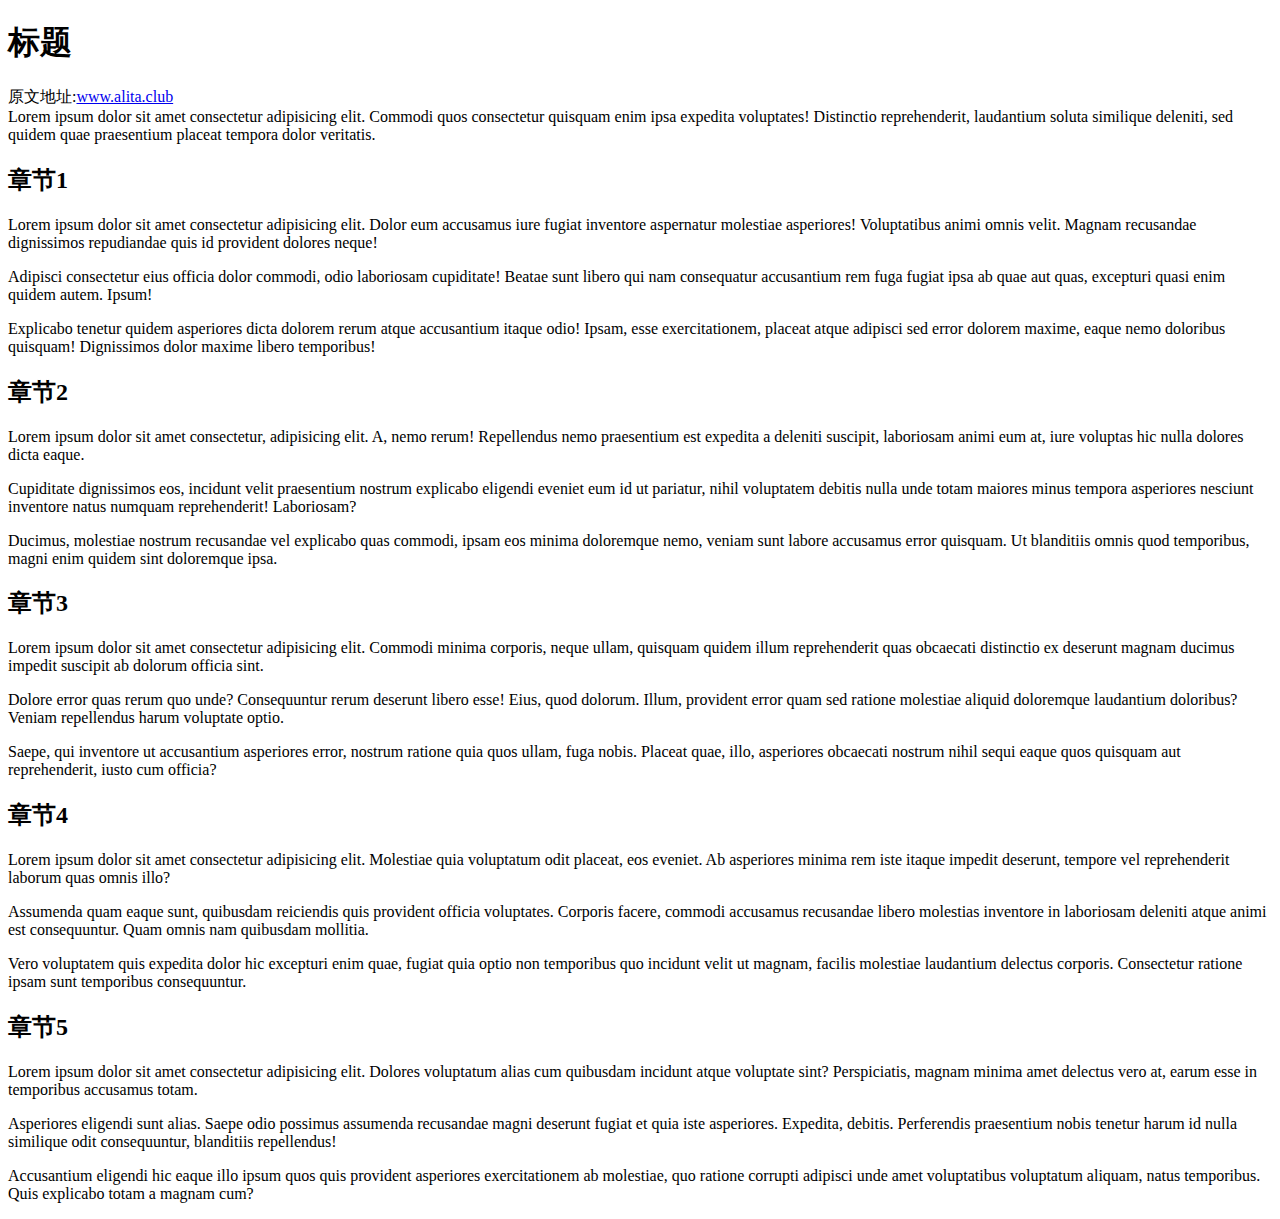
==== index.html @ 49f47fe9 "1.01" ====
<!DOCTYPE html>
<html lang="en">
<head>
    <meta charset="UTF-8">
    <meta http-equiv="X-UA-Compatible" content="IE=edge">
    <meta name="viewport" content="width=device-width, initial-scale=1.0">
    <title>Document</title>
    <link rel="stylesheet" href="CSS/meyer.css">
    <link rel="stylesheet" href="CSS/lx.css">
</head>
<body>
    <article class="container">
        <header >
            <h1> 标题 </h1>
            <div class="orginal-link">
                原文地址:<a href="http://www.alita.club" target="_blank">www.alita.club</a>
            </div>
        </header>
        
       
        <section>
            Lorem ipsum dolor sit amet consectetur adipisicing elit. Commodi quos consectetur quisquam enim ipsa expedita voluptates! Distinctio reprehenderit, laudantium soluta similique deleniti, sed quidem quae praesentium placeat tempora dolor veritatis.
        </section>
        <section>
            <h2>章节1</h2>
            <p>Lorem ipsum dolor sit amet consectetur adipisicing elit. Dolor eum accusamus iure fugiat inventore aspernatur molestiae asperiores! Voluptatibus animi omnis velit. Magnam recusandae dignissimos repudiandae quis id provident dolores neque!</p>
            <p>Adipisci consectetur eius officia dolor commodi, odio laboriosam cupiditate! Beatae sunt libero qui nam consequatur accusantium rem fuga fugiat ipsa ab quae aut quas, excepturi quasi enim quidem autem. Ipsum!</p>
            <p>Explicabo tenetur quidem asperiores dicta dolorem rerum atque accusantium itaque odio! Ipsam, esse exercitationem, placeat atque adipisci sed error dolorem maxime, eaque nemo doloribus quisquam! Dignissimos dolor maxime libero temporibus!</p>
        </section>
        <section>
            <h2>章节2</h2>
            <p>Lorem ipsum dolor sit amet consectetur, adipisicing elit. A, nemo rerum! Repellendus nemo praesentium est expedita a deleniti suscipit, laboriosam animi eum at, iure voluptas hic nulla dolores dicta eaque.</p>
            <p>Cupiditate dignissimos eos, incidunt velit praesentium nostrum explicabo eligendi eveniet eum id ut pariatur, nihil voluptatem debitis nulla unde totam maiores minus tempora asperiores nesciunt inventore natus numquam reprehenderit! Laboriosam?</p>
            <p>Ducimus, molestiae nostrum recusandae vel explicabo quas commodi, ipsam eos minima doloremque nemo, veniam sunt labore accusamus error quisquam. Ut blanditiis omnis quod temporibus, magni enim quidem sint doloremque ipsa.</p>
        </section>
        <section>
            <h2>章节3</h2>
            <p>Lorem ipsum dolor sit amet consectetur adipisicing elit. Commodi minima corporis, neque ullam, quisquam quidem illum reprehenderit quas obcaecati distinctio ex deserunt magnam ducimus impedit suscipit ab dolorum officia sint.</p>
            <p>Dolore error quas rerum quo unde? Consequuntur rerum deserunt libero esse! Eius, quod dolorum. Illum, provident error quam sed ratione molestiae aliquid doloremque laudantium doloribus? Veniam repellendus harum voluptate optio.</p>
            <p>Saepe, qui inventore ut accusantium asperiores error, nostrum ratione quia quos ullam, fuga nobis. Placeat quae, illo, asperiores obcaecati nostrum nihil sequi eaque quos quisquam aut reprehenderit, iusto cum officia?</p>
        </section>
        <section>
            <h2>章节4</h2>
            <p>Lorem ipsum dolor sit amet consectetur adipisicing elit. Molestiae quia voluptatum odit placeat, eos eveniet. Ab asperiores minima rem iste itaque impedit deserunt, tempore vel reprehenderit laborum quas omnis illo?</p>
            <p>Assumenda quam eaque sunt, quibusdam reiciendis quis provident officia voluptates. Corporis facere, commodi accusamus recusandae libero molestias inventore in laboriosam deleniti atque animi est consequuntur. Quam omnis nam quibusdam mollitia.</p>
            <p>Vero voluptatem quis expedita dolor hic excepturi enim quae, fugiat quia optio non temporibus quo incidunt velit ut magnam, facilis molestiae laudantium delectus corporis. Consectetur ratione ipsam sunt temporibus consequuntur.</p>
        </section>
        <section>
            <h2>章节5</h2>
            <p>Lorem ipsum dolor sit amet consectetur adipisicing elit. Dolores voluptatum alias cum quibusdam incidunt atque voluptate sint? Perspiciatis, magnam minima amet delectus vero at, earum esse in temporibus accusamus totam.</p>
            <p>Asperiores eligendi sunt alias. Saepe odio possimus assumenda recusandae magni deserunt fugiat et quia iste asperiores. Expedita, debitis. Perferendis praesentium nobis tenetur harum id nulla similique odit consequuntur, blanditiis repellendus!</p>
            <p>Accusantium eligendi hic eaque illo ipsum quos quis provident asperiores exercitationem ab molestiae, quo ratione corrupti adipisci unde amet voluptatibus voluptatum aliquam, natus temporibus. Quis explicabo totam a magnam cum?</p>
        </section>
    </article>
</body>
</html>
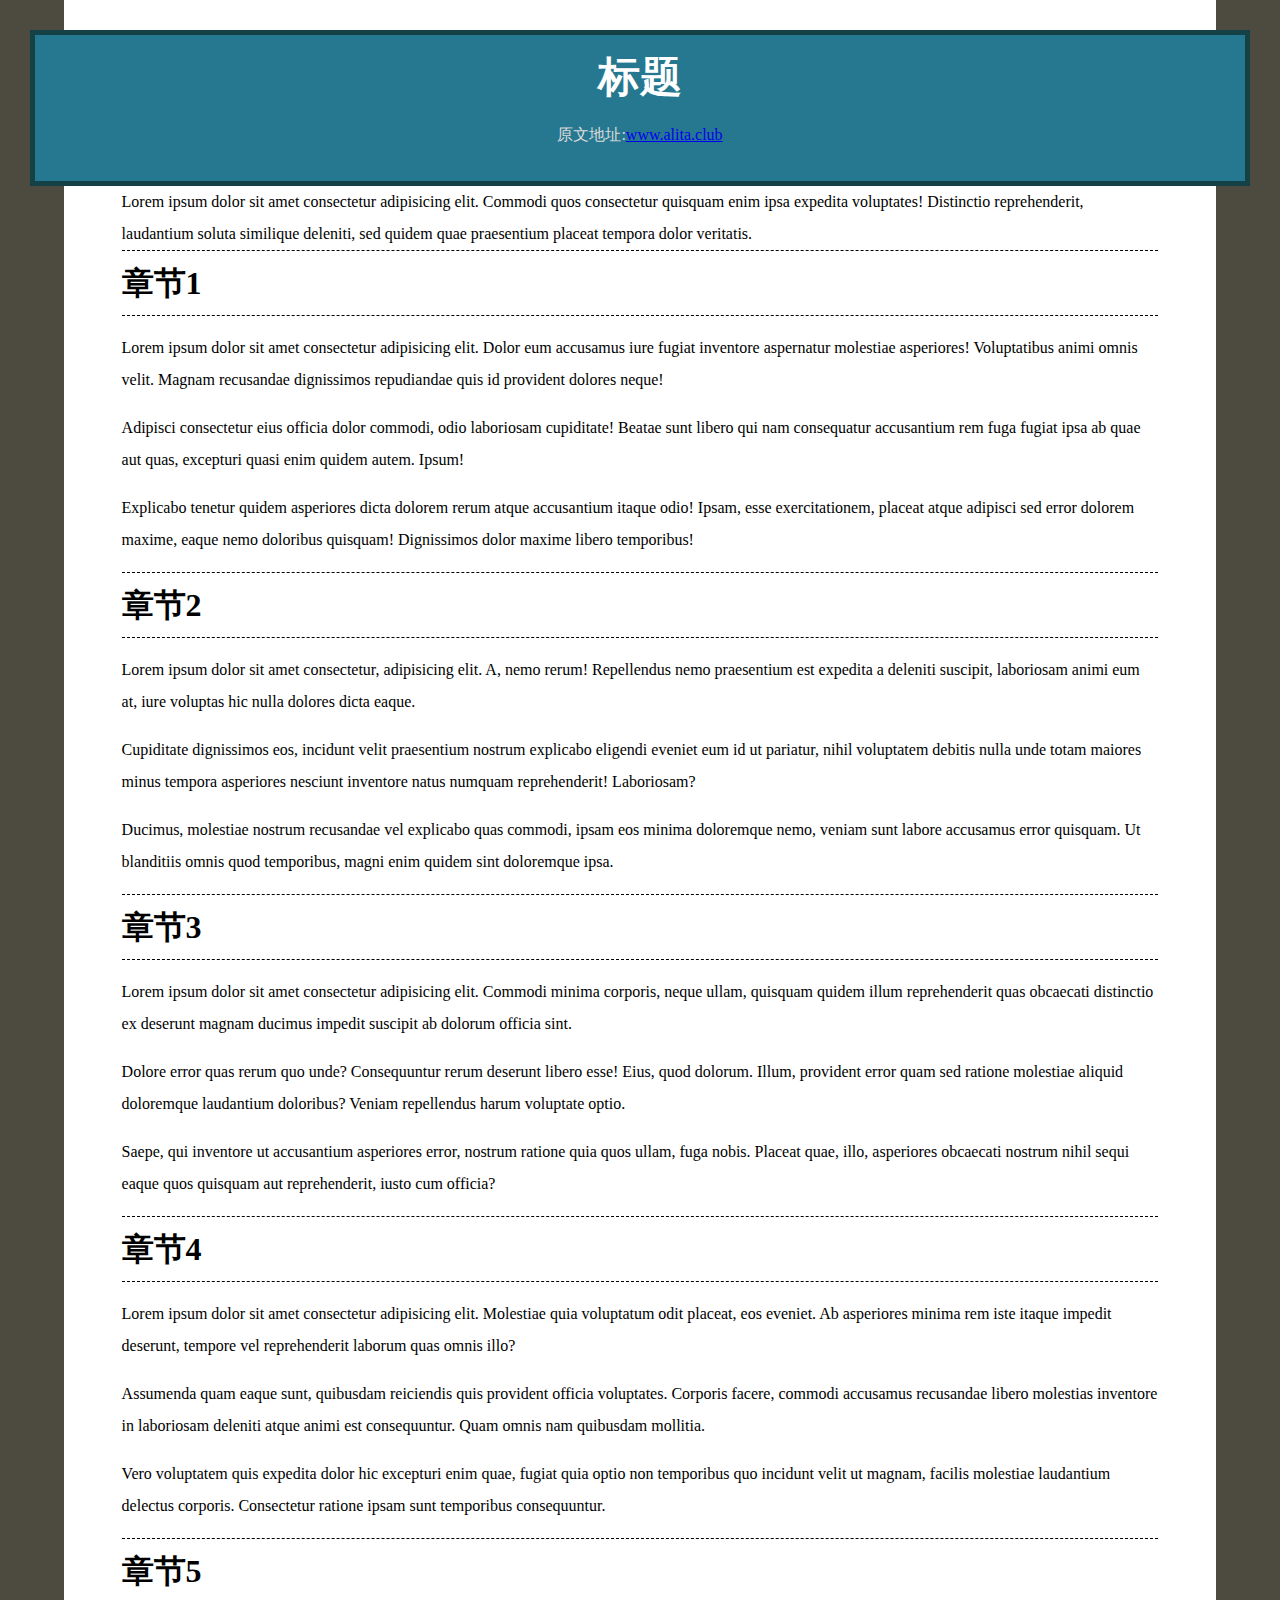
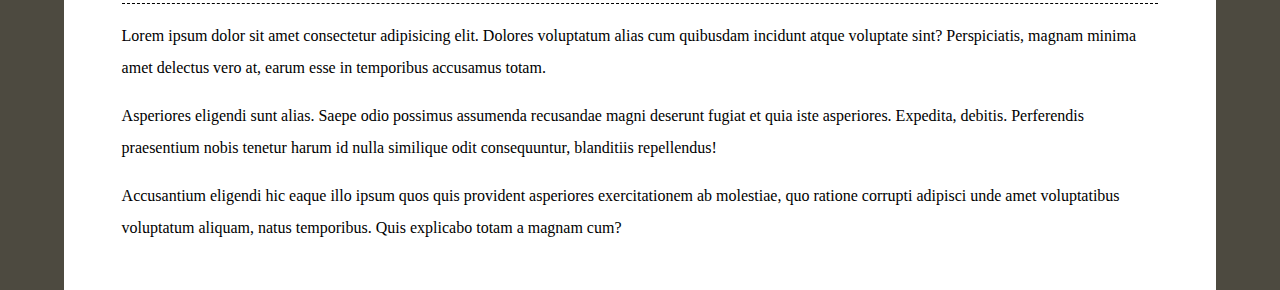
==== commit d7528ef0: "1.02" ====
--- a/index.html
+++ b/index.html
@@ -5,8 +5,8 @@
     <meta http-equiv="X-UA-Compatible" content="IE=edge">
     <meta name="viewport" content="width=device-width, initial-scale=1.0">
     <title>Document</title>
-    <link rel="stylesheet" href="CSS/meyer.css">
-    <link rel="stylesheet" href="CSS/lx.css">
+    <link rel="stylesheet" href="exp1/CSS/meyer.css">
+    <link rel="stylesheet" href="exp1/CSS/lx.css">
 </head>
 <body>
     <article class="container">
--- a/exp1/CSS/meyer.css
+++ b/exp1/CSS/meyer.css
@@ -0,0 +1,48 @@
+/* http://meyerweb.com/eric/tools/css/reset/ 
+   v2.0 | 20110126
+   License: none (public domain)
+*/
+
+html, body, div, span, applet, object, iframe,
+h1, h2, h3, h4, h5, h6, p, blockquote, pre,
+a, abbr, acronym, address, big, cite, code,
+del, dfn, em, img, ins, kbd, q, s, samp,
+small, strike, strong, sub, sup, tt, var,
+b, u, i, center,
+dl, dt, dd, ol, ul, li,
+fieldset, form, label, legend,
+table, caption, tbody, tfoot, thead, tr, th, td,
+article, aside, canvas, details, embed, 
+figure, figcaption, footer, header, hgroup, 
+menu, nav, output, ruby, section, summary,
+time, mark, audio, video {
+	margin: 0;
+	padding: 0;
+	border: 0;
+	font-size: 100%;
+	font: inherit;
+	vertical-align: baseline;
+}
+/* HTML5 display-role reset for older browsers */
+article, aside, details, figcaption, figure, 
+footer, header, hgroup, menu, nav, section {
+	display: block;
+}
+body {
+	line-height: 1;
+}
+ol, ul {
+	list-style: none;
+}
+blockquote, q {
+	quotes: none;
+}
+blockquote:before, blockquote:after,
+q:before, q:after {
+	content: '';
+	content: none;
+}
+table {
+	border-collapse: collapse;
+	border-spacing: 0;
+}--- a/exp1/CSS/lx.css
+++ b/exp1/CSS/lx.css
@@ -0,0 +1,58 @@
+body{
+    background-color: #4d4a40;
+    padding:20px,0;
+    line-height: 2;
+    min-width: 1000px;
+}
+
+.container{
+    width: 90%;
+    background-color: #fff;
+    padding:30px 0;
+    margin: 0 auto;
+}
+
+.container header{
+    background-color: #267890;
+    color:#fff;
+    text-align: center;
+    border: 5px solid #144145;
+    margin: 0 -34px;
+    /* max-width */
+}
+
+.container header h1{
+    font-size: 42px;
+    font-weight: bold;
+}
+
+.container header .orginal-link{
+    color: #dbdbdb;
+    margin-bottom: 30px;
+    
+}
+
+.container header .orginal-link a{
+    text-decoration: underline;
+}
+
+.container header .orginal-link a:hover{
+    color: white;
+}
+
+.container section
+{
+    width: 90%;
+    margin: 0 auto;
+}
+
+.container section p{
+    margin: 1em 0;
+}
+
+.container section h2{
+    font-size: 32px;
+    font-weight: bolder;
+    border-top: 1px dashed ;
+    border-bottom: 1px dashed;
+}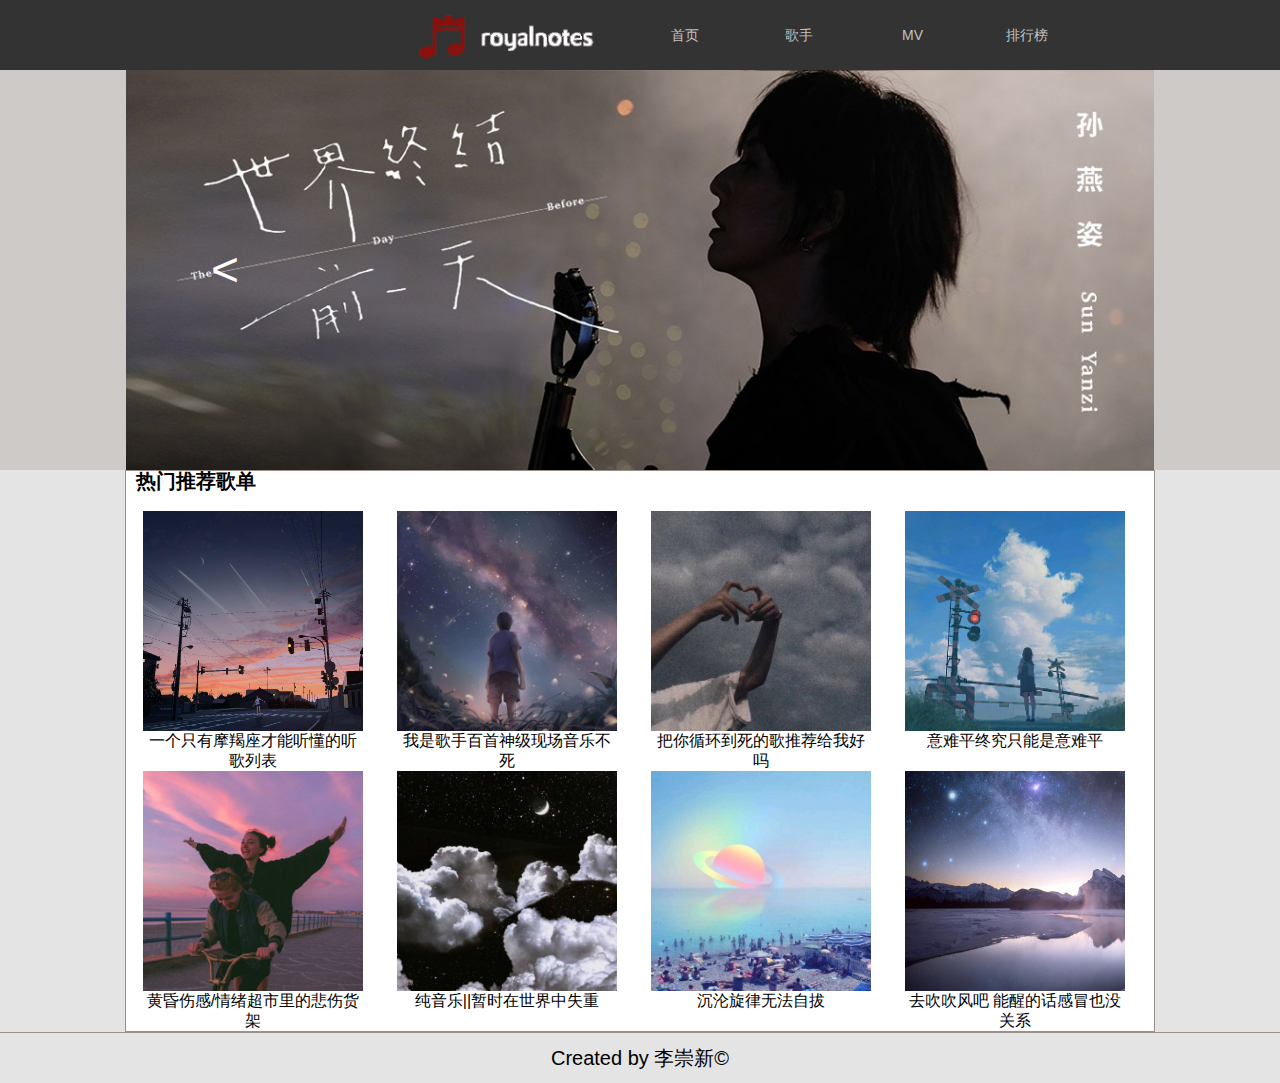
==== commit 405019b5: "1.1" ====
--- a/index.html
+++ b/index.html
@@ -4,53 +4,141 @@
     <meta charset="UTF-8">
     <meta http-equiv="X-UA-Compatible" content="IE=edge">
     <meta name="viewport" content="width=device-width, initial-scale=1.0">
-    <title>Document</title>
-    <link rel="stylesheet" href="exp1/CSS/meyer.css">
-    <link rel="stylesheet" href="exp1/CSS/lx.css">
+    <title>Lee's Music</title>
+    <link rel="stylesheet" href="CSS/reset.css">
+    <link rel="stylesheet" href="CSS/style.css">
+    <script src="js/fun.js"></script>
 </head>
+
+
 <body>
-    <article class="container">
-        <header >
-            <h1> 标题 </h1>
-            <div class="orginal-link">
-                原文地址:<a href="http://www.alita.club" target="_blank">www.alita.club</a>
+    <div class="main clear_fix">
+        <header class="top clear_fix">
+            <h1 class="logo fl">
+                <img src="images/new-logo.png" alt="">
+            </h1>
+            <ul class="my_nav ">
+                <li >
+                    <span>
+                        <a href="">首页</a>
+                    </span>
+                </li>
+                <li>
+                    <span>
+                        <a href="pages/songer.html">歌手</a>
+                    </span>
+                </li>
+                <li>
+                    <span>
+                        <a href="pages/mv.html">MV</a>
+                    </span>
+                </li>
+                <li>
+                    <span>
+                        <a href="pages/rank.html">排行榜</a>
+                    </span>
+                </li>
+            </ul>
+
+        </header>
+
+        <div class="n_bg">
+            <div class="bg">
+                <a href="pages/songid=10001.html">
+                    <img src="images/bg.jpg" alt="">
+                </a>
+                <a href="javascript:void(0);" class="left" onclick="nopic()">&lt;</a>
+                <a href="javascript:void(0);" class="right" onclick="nopic()" >&gt;</a>
             </div>
-        </header>
-        
-       
-        <section>
-            Lorem ipsum dolor sit amet consectetur adipisicing elit. Commodi quos consectetur quisquam enim ipsa expedita voluptates! Distinctio reprehenderit, laudantium soluta similique deleniti, sed quidem quae praesentium placeat tempora dolor veritatis.
-        </section>
-        <section>
-            <h2>章节1</h2>
-            <p>Lorem ipsum dolor sit amet consectetur adipisicing elit. Dolor eum accusamus iure fugiat inventore aspernatur molestiae asperiores! Voluptatibus animi omnis velit. Magnam recusandae dignissimos repudiandae quis id provident dolores neque!</p>
-            <p>Adipisci consectetur eius officia dolor commodi, odio laboriosam cupiditate! Beatae sunt libero qui nam consequatur accusantium rem fuga fugiat ipsa ab quae aut quas, excepturi quasi enim quidem autem. Ipsum!</p>
-            <p>Explicabo tenetur quidem asperiores dicta dolorem rerum atque accusantium itaque odio! Ipsam, esse exercitationem, placeat atque adipisci sed error dolorem maxime, eaque nemo doloribus quisquam! Dignissimos dolor maxime libero temporibus!</p>
-        </section>
-        <section>
-            <h2>章节2</h2>
-            <p>Lorem ipsum dolor sit amet consectetur, adipisicing elit. A, nemo rerum! Repellendus nemo praesentium est expedita a deleniti suscipit, laboriosam animi eum at, iure voluptas hic nulla dolores dicta eaque.</p>
-            <p>Cupiditate dignissimos eos, incidunt velit praesentium nostrum explicabo eligendi eveniet eum id ut pariatur, nihil voluptatem debitis nulla unde totam maiores minus tempora asperiores nesciunt inventore natus numquam reprehenderit! Laboriosam?</p>
-            <p>Ducimus, molestiae nostrum recusandae vel explicabo quas commodi, ipsam eos minima doloremque nemo, veniam sunt labore accusamus error quisquam. Ut blanditiis omnis quod temporibus, magni enim quidem sint doloremque ipsa.</p>
-        </section>
-        <section>
-            <h2>章节3</h2>
-            <p>Lorem ipsum dolor sit amet consectetur adipisicing elit. Commodi minima corporis, neque ullam, quisquam quidem illum reprehenderit quas obcaecati distinctio ex deserunt magnam ducimus impedit suscipit ab dolorum officia sint.</p>
-            <p>Dolore error quas rerum quo unde? Consequuntur rerum deserunt libero esse! Eius, quod dolorum. Illum, provident error quam sed ratione molestiae aliquid doloremque laudantium doloribus? Veniam repellendus harum voluptate optio.</p>
-            <p>Saepe, qui inventore ut accusantium asperiores error, nostrum ratione quia quos ullam, fuga nobis. Placeat quae, illo, asperiores obcaecati nostrum nihil sequi eaque quos quisquam aut reprehenderit, iusto cum officia?</p>
-        </section>
-        <section>
-            <h2>章节4</h2>
-            <p>Lorem ipsum dolor sit amet consectetur adipisicing elit. Molestiae quia voluptatum odit placeat, eos eveniet. Ab asperiores minima rem iste itaque impedit deserunt, tempore vel reprehenderit laborum quas omnis illo?</p>
-            <p>Assumenda quam eaque sunt, quibusdam reiciendis quis provident officia voluptates. Corporis facere, commodi accusamus recusandae libero molestias inventore in laboriosam deleniti atque animi est consequuntur. Quam omnis nam quibusdam mollitia.</p>
-            <p>Vero voluptatem quis expedita dolor hic excepturi enim quae, fugiat quia optio non temporibus quo incidunt velit ut magnam, facilis molestiae laudantium delectus corporis. Consectetur ratione ipsam sunt temporibus consequuntur.</p>
-        </section>
-        <section>
-            <h2>章节5</h2>
-            <p>Lorem ipsum dolor sit amet consectetur adipisicing elit. Dolores voluptatum alias cum quibusdam incidunt atque voluptate sint? Perspiciatis, magnam minima amet delectus vero at, earum esse in temporibus accusamus totam.</p>
-            <p>Asperiores eligendi sunt alias. Saepe odio possimus assumenda recusandae magni deserunt fugiat et quia iste asperiores. Expedita, debitis. Perferendis praesentium nobis tenetur harum id nulla similique odit consequuntur, blanditiis repellendus!</p>
-            <p>Accusantium eligendi hic eaque illo ipsum quos quis provident asperiores exercitationem ab molestiae, quo ratione corrupti adipisci unde amet voluptatibus voluptatum aliquam, natus temporibus. Quis explicabo totam a magnam cum?</p>
-        </section>
-    </article>
+
+            <div class="g_songs">
+                <div class="popmusic">
+                    <p>
+                        热门推荐歌单
+                    </p>
+                </div>
+                <ul class="clear_fix">
+                    <li class="">
+                        <span>
+                            <a href="https://music.163.com/#/playlist?id=6985305136">
+                                <img src="images/g1.jpg" alt="">
+                            </a> 
+                        </span>
+                        <p>一个只有摩羯座才能听懂的听歌列表</p>
+                    </li>
+                    <li>
+                        <span>
+                            <a href="https://music.163.com/#/playlist?id=2276643235">
+                                <img src="images/g2.jpg" alt="">
+                            </a>   
+                        </span> 
+                        <p>我是歌手百首神级现场音乐不死</p>
+                    </li>
+                    <li>
+                        <span>
+                            <a href="https://music.163.com/#/playlist?id=7010384657">
+                                <img src="images/g3.jpg" alt="">
+                            </a> 
+                        </span>
+                        <p>把你循环到死的歌推荐给我好吗</p>
+                    </li>
+                    <li>
+                        <span>
+                            <a href="https://music.163.com/#/playlist?id=7057091770">
+                                <img src="images/g4.jpg" alt="">
+                            </a> 
+                        </span>
+
+                        <p>意难平终究只能是意难平</p>
+                    </li>
+                    <li>
+                        <span>
+                            <a href="https://music.163.com/#/playlist?id=6906016795">
+                                <img src="images/g5.jpg" alt="">
+                            </a> 
+                        </span>
+
+                        <p>
+                            黄昏伤感/情绪超市里的悲伤货架
+                        </p>
+                    </li>
+                    <li>
+                        <span>
+                            <a href="https://music.163.com/#/playlist?id=6996365666">
+                                <img src="images/g6.jpg" alt="">
+                            </a> 
+                        </span>
+
+                        <p>
+                            纯音乐||暂时在世界中失重
+                        </p>
+                    </li>
+                    <li>
+                        <span>
+                            <a href="https://music.163.com/#/playlist?id=6852502201">
+                                <img src="images/g7.jpg" alt="">
+                            </a> 
+                        </span>
+
+                        <p>沉沦旋律无法自拔</p>
+                    </li>
+                    <li>
+                        <span>
+                            <a href="https://music.163.com/#/playlist?id=7057466173">
+                                <img src="images/g8.jpg" alt="">
+                            </a> 
+                        </span>
+
+                        <p>去吹吹风吧 能醒的话感冒也没关系</p>
+                    </li>
+                </ul>
+            </div>
+            <div class="foot">
+                <p>
+                    Created by 李崇新©
+                </p>
+            </div>
+        </div>
+    </div>
 </body>
 </html>--- a/CSS/style.css
+++ b/CSS/style.css
@@ -0,0 +1,135 @@
+a{
+    color: inherit;
+}
+
+body{
+    background-color: rgb(228, 228, 228);
+}
+
+.main{
+    font-size: 12px;
+    font-family: Arial, Helvetica, sans-serif;
+}
+
+.main .top{
+    font-size: 14px;
+    background-color: #333;
+    height: 70px;
+    line-height: 70px;
+
+}
+.main .top .logo{
+    height:70px ;
+}
+.main .top .logo img{
+    margin-left: 400px;
+    height: 70px;
+}
+.main .top .my_nav{
+    float: left;
+}
+
+.main .top .my_nav li{
+    float: left;
+    width: 94px;
+    height: 70px;
+    text-align: center;
+    position:relative;
+    background-position: right -300px;
+    margin-left: 20px;
+    color: #c2c2c2;
+}
+
+
+
+.main .top .my_nav li:hover{
+    background-color: black;
+    color: #fff;
+}
+
+
+.main .n_bg .bg{
+    text-align: center;
+    height: 400px;
+    background-color: rgb(156,143,136,.3);
+    overflow: hidden;
+    position: relative;
+}
+
+.main .n_bg .left,
+.main .n_bg .right{
+    position: absolute;
+    left: 0;
+    top: 0;
+    width: 40px;
+    height: 70px;
+    font-family: Arial, Helvetica, sans-serif;
+    top: 0;
+    bottom: 0;
+    margin: auto;
+    font-size: 4em;
+    text-align: center;
+    line-height: 70px;
+    color: #fff;
+}
+.main .n_bg .left{
+    left: 205px;
+}
+.main .n_bg .right{
+    margin-left: 1273px;
+}
+
+.main .n_bg .left:hover,
+.main .n_bg .right:hover{
+    background-color: rgb(0, 0, 0,.5);
+}
+.main .n_bg .bg img{
+    height: 400px;
+}
+
+.main .n_bg .g_songs .popmusic{
+    font-size: 20px;
+    margin-bottom: 10px;
+    margin-left: 10px;
+    font-weight: bold;
+    
+}
+.main .n_bg .g_songs{
+    width: 1028px;
+    background-color: white;
+    height: 560px;
+    margin: 0 auto;
+    border: 1px solid rgb(156,143,136);
+}
+
+.main .n_bg .g_songs ul li{
+    height: 240px;
+    width: 220px;
+    float: left;
+    margin: 10px 17px;
+}
+
+.main .n_bg .g_songs ul li span img{
+    height: 220px;
+    width: 220px;
+}
+
+
+.main .n_bg .g_songs ul li p{
+    line-height: 20px ;
+    text-align: center;
+    display: block;
+    font-size: 16px;
+}
+
+.main .n_bg .foot{
+    height: 50px;
+    background-color: #E4E4E4;
+    border-top: 1px solid rgb(156,143,136);
+}
+
+.main .n_bg .foot p{
+    text-align: center;
+    font-size: 20px;
+    line-height: 50px ;
+}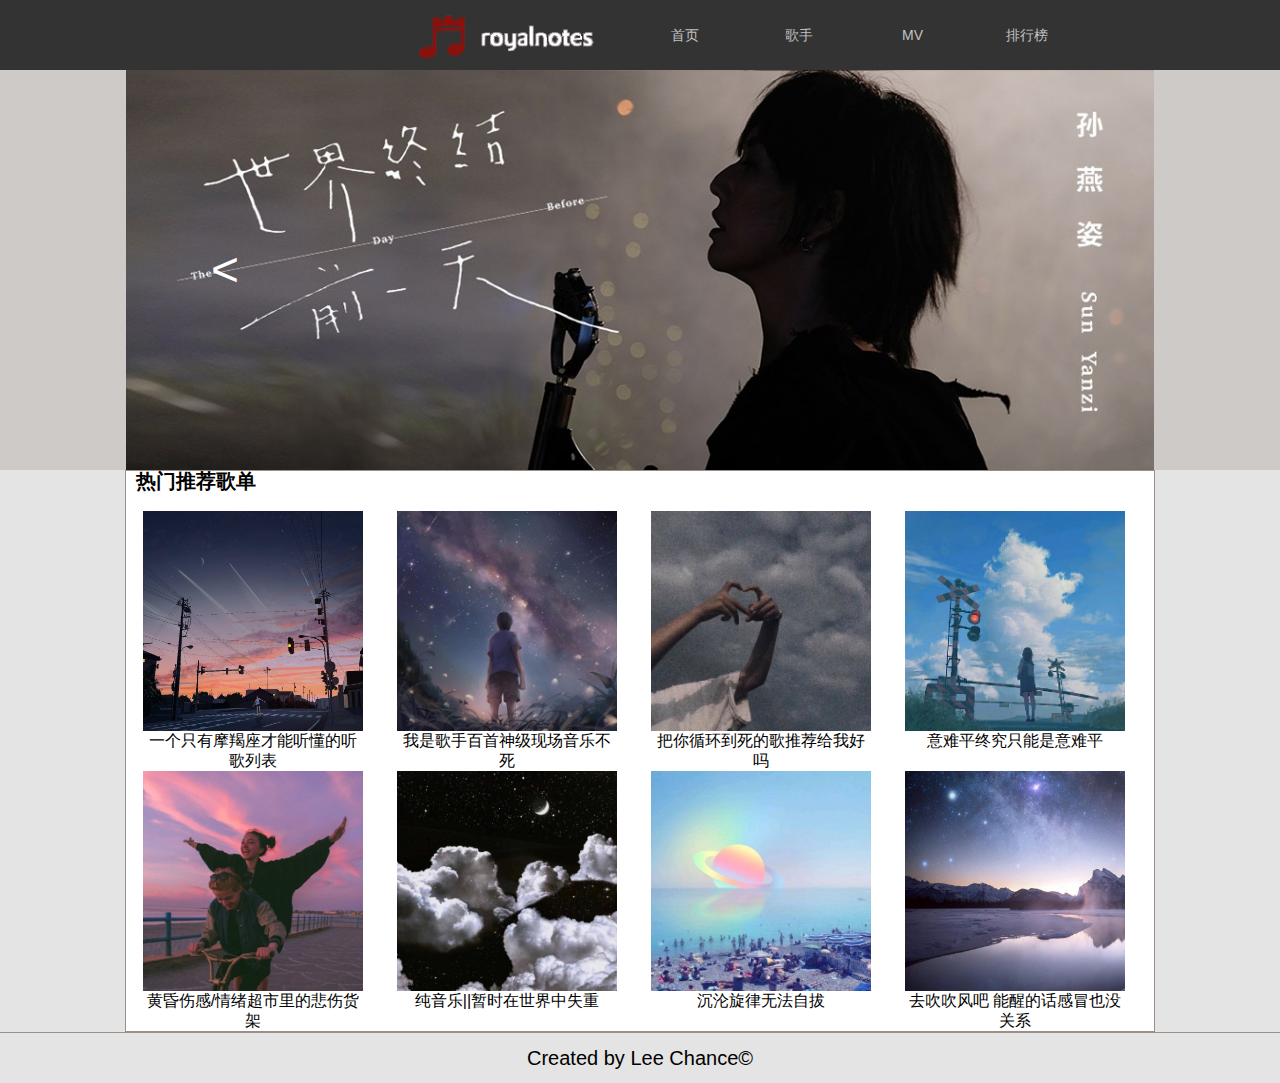
==== commit be4c78c4: "Update index.html" ====
--- a/index.html
+++ b/index.html
@@ -135,7 +135,7 @@
             </div>
             <div class="foot">
                 <p>
-                    Created by 李崇新©
+                    Created by Lee Chance©
                 </p>
             </div>
         </div>
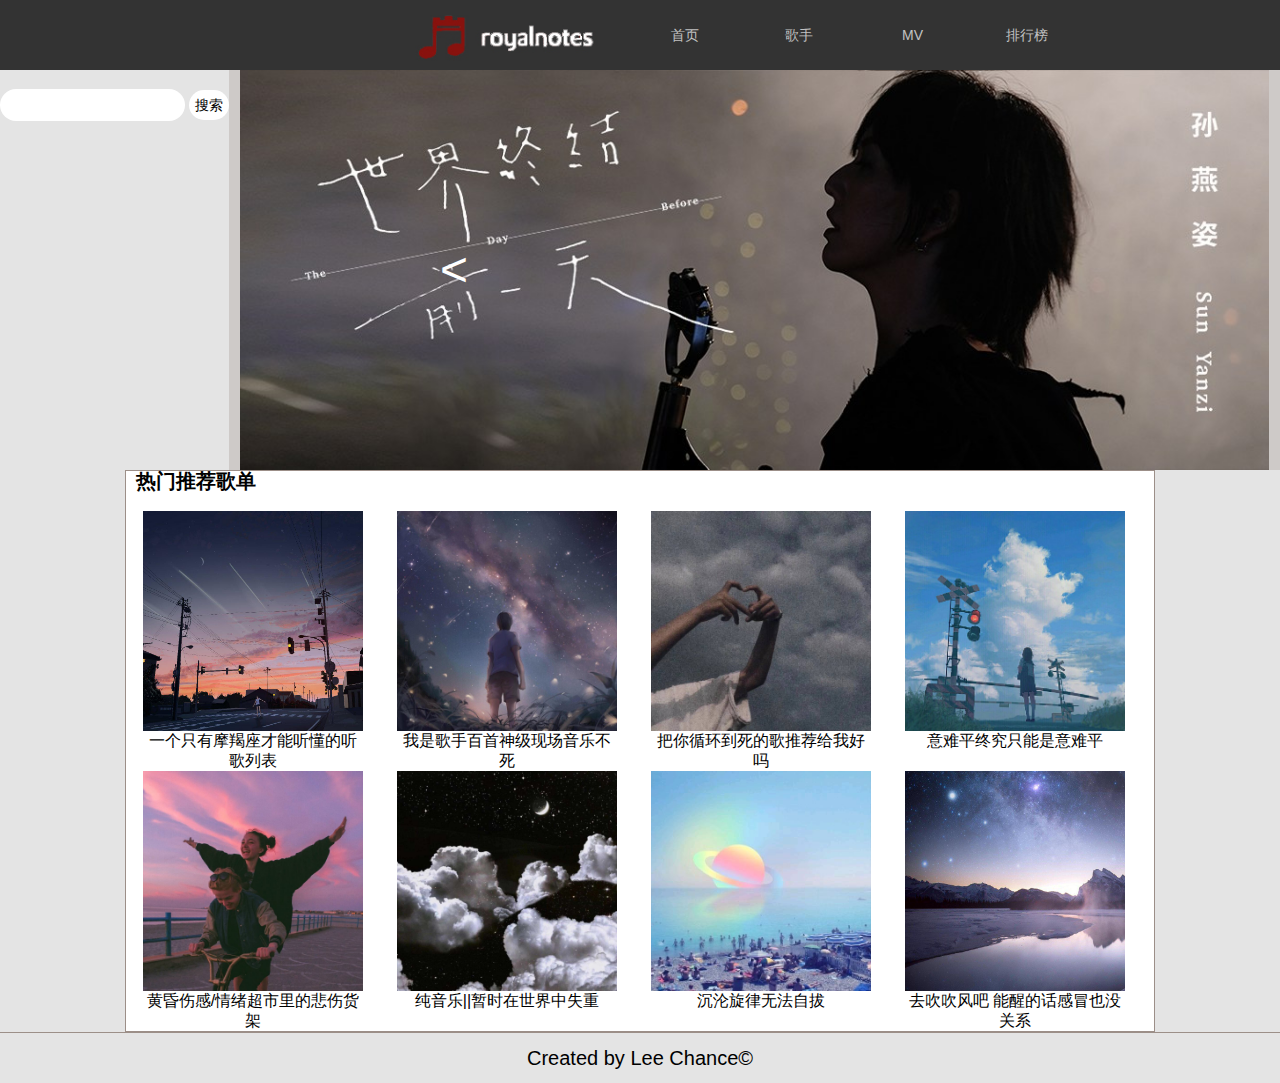
==== commit bc74b512: "1.5" ====
--- a/index.html
+++ b/index.html
@@ -39,9 +39,14 @@
                     </span>
                 </li>
             </ul>
-
+            <form action="">
+                <input type="text" name="" id="" value="">
+                <input type="submit" name="" id="" value="搜索" onclick="nofun()">
+            </form>
         </header>
 
+        <audio src="sounds/夜曲.mp3" id="yequ"></audio>
+        
         <div class="n_bg">
             <div class="bg">
                 <a href="pages/songid=10001.html">
--- a/CSS/style.css
+++ b/CSS/style.css
@@ -29,6 +29,15 @@
     float: left;
 }
 
+.main .top form{
+    float: left
+}
+
+.main .top form input{
+    height: 30px;
+    background-color: #fff;
+    border-radius:50px;
+}
 .main .top .my_nav li{
     float: left;
     width: 94px;
